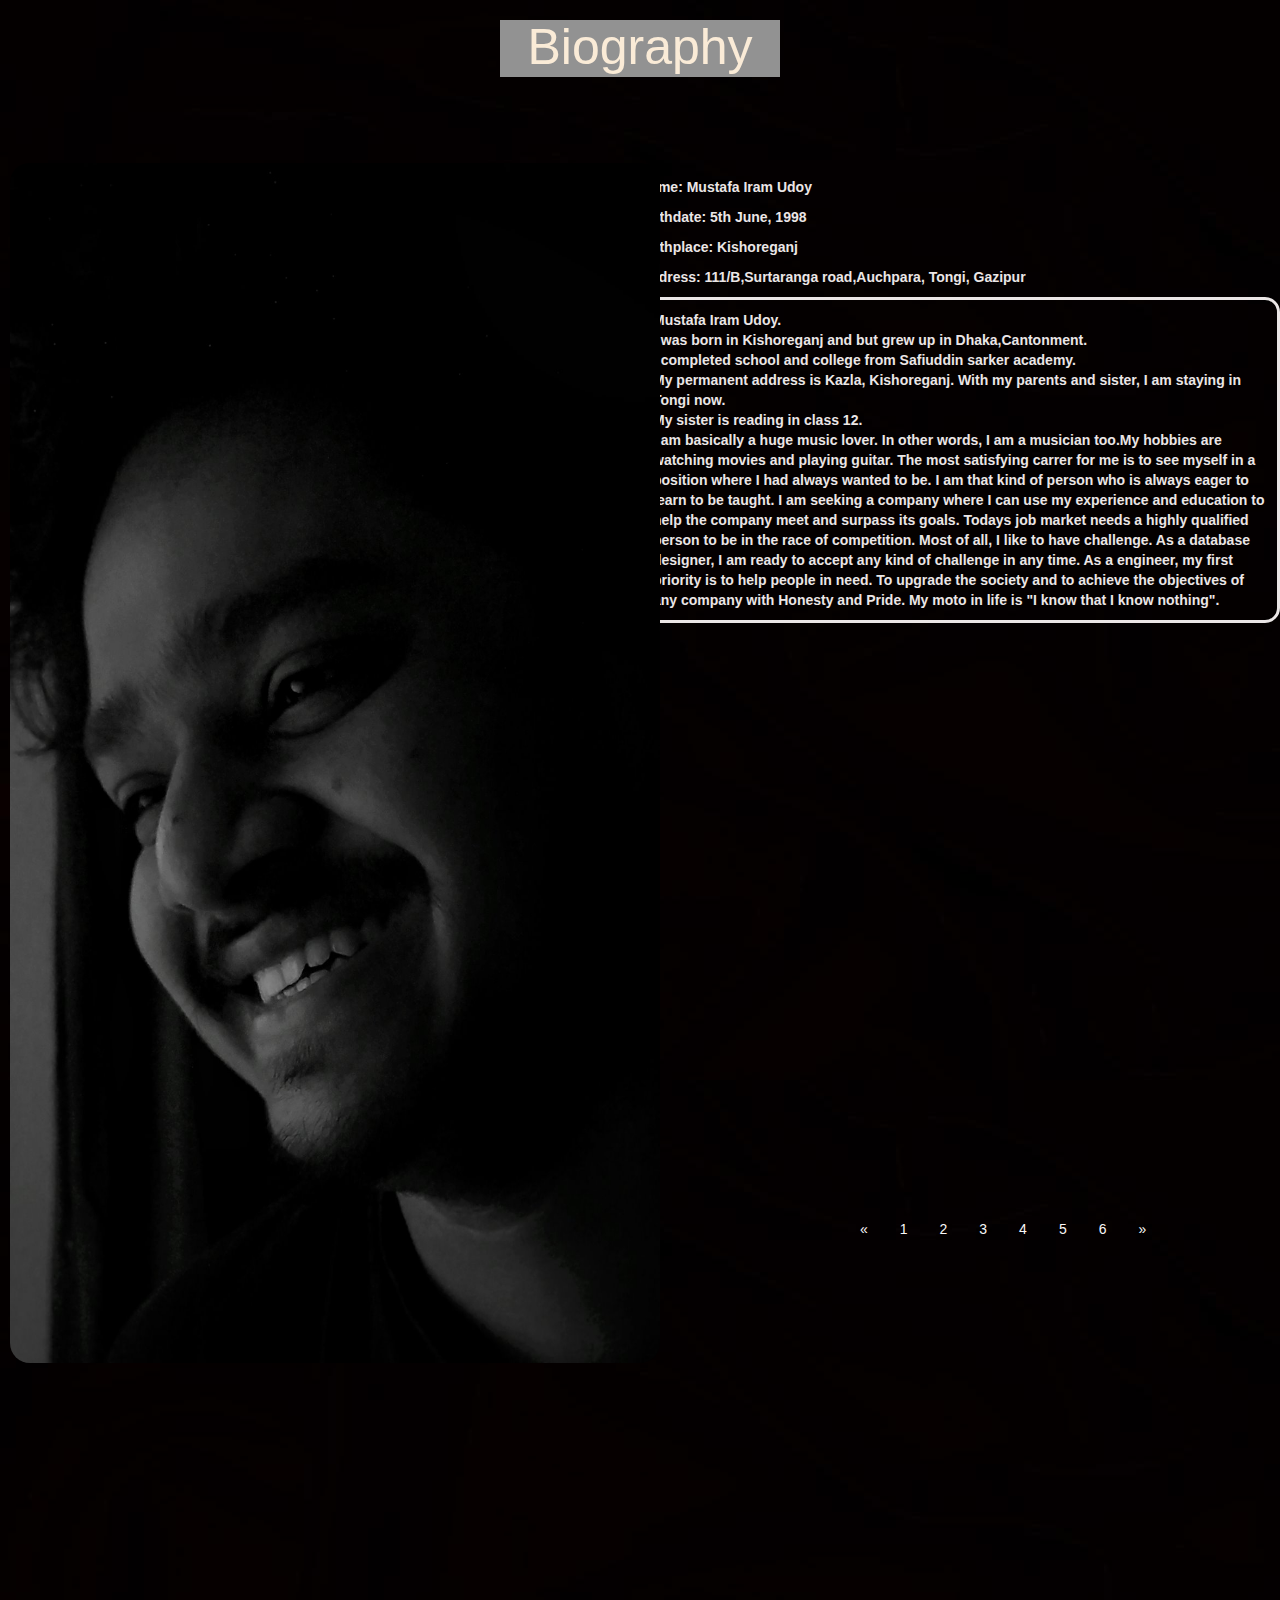
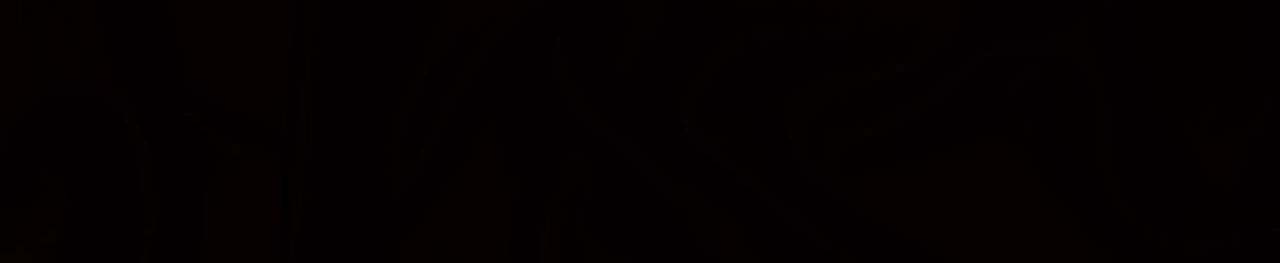
==== biography.html @ 36b0fd0a "Skills page newly made" ====
<!DOCTYPE html>
<html>
    <title>Iram's space (Bio)</title>
    <link rel="stylesheet" href="style.css">
    <link rel="stylesheet" href="https://maxcdn.bootstrapcdn.com/bootstrap/3.4.1/css/bootstrap.min.css">
    
   <body class="front">

   
<div class="head">
       
   
      <h1 class="header">Biography</h1> 
      <div class="inside">
        <p class="second">
          
        
        <b>

        Name: Mustafa Iram Udoy
      </b>
        </p>
        <p class="third">
            <b>
                Birthdate: 5th June, 1998
            </b>

        </p>
        <p class="fourth">
            <b>
               Birthplace: Kishoreganj
            </b>

        </p>
        <p class="fifth">
            <b>
                Address: 111/B,Surtaranga road,Auchpara, Tongi, Gazipur
            </b>

        </p>
        <p class="sixth"><b>Mustafa Iram Udoy.<br> I was born in Kishoreganj and  but grew up in Dhaka,Cantonment.<br> I completed school and college from Safiuddin sarker academy.
            <br>My permanent address is Kazla, Kishoreganj. With my parents and sister, I am staying in Tongi now. <br> My sister is reading in class 12. <br>I am basically a huge music lover. In other words, I am a musician too.My hobbies are watching movies and playing guitar.
            
                The most satisfying carrer for me is to see myself in a position where I had always wanted to be. 
             I am that kind of person who is always eager to learn to be taught.

                I am seeking a company where I can use my experience 
                and education to help the company meet and surpass its goals.

                Todays job market needs a highly qualified person to be in the race of competition. 
                Most of all, I like to have challenge. 
                As a database designer, I am ready to accept any kind of challenge in any time.
                
                As a engineer, my first priority is to help people in need. To upgrade
                 the society and to achieve the objectives of any company 
                 with Honesty and Pride. 
                 My moto in life is "I know that I know nothing".
            </b>  
        </p>

          <img class="picture" src="profile.jpg" alt="">

          <div class="pagination">
            <a href="index.html">&laquo;</a>
            <a href="#">1</a>
            <a href="#">2</a>
            <a href="#">3</a>
            <a href="#">4</a>
            <a href="#">5</a>
            <a href="#">6</a>
            <a href="skills.html">&raquo;</a>

            </div>

            
    

      

        
        
        

        
    </div>
        
        
    </div>
    


   
    











   </body>





















</html>
---- style.css ----
.nav{
    margin-left: 30%;
    margin-top: 5%;
    margin-right: 30%;
    margin-bottom: 10%;
   
    
    
    
}
.main{
    background-color: rgb(41, 41, 41);
   
    
    
}
.text{
    text-align: center;
    color: rgb(179, 179, 179);
}
#pic{
    border-radius: 47%;
    width: 200px;
    height: 200px;
    margin-left: 30%;
    text-align: center;
    border: 2px green;

}


.bio{
    font-size: 25px;
    text-decoration: none;
    color: rgb(255, 255, 255);
    transition: 2ms;
    background: none;
    border: none;
    
}

.skills{
    font-size: 25px;
    text-decoration: none;
    color: rgb(255, 255, 255);
    background: none;
    border: none;
    
}
.exp{
    font-size: 25px;
    text-decoration: none;
    color: rgb(255, 255, 255);
}
    
.port{
    font-size: 25px;
    text-decoration: none;
    color: rgb(255, 255, 255);
    
}
.res{
    font-size: 25px;
    text-decoration: none;
    color: rgb(255, 255, 255);
    
}
.cont{
    font-size: 25px;
    text-decoration: none;
    color: rgb(255, 255, 255);
    
}
.bio:hover{
    font-size: 35px;
   
}
.skills:hover{
    font-size: 35px;
}
.exp:hover{
    font-size: 35px;

}
.port:hover{
    font-size: 35px;
}
.res:hover{
    font-size: 35px;
}
.cont:hover{
    font-size: 35px;
}

.icons{
    
    font-size: 20px;
    margin-top: 10%;
    margin-left: 45%;
   
}
#facebook{
    color: white;
}
#utube{
    color: white;
}
#ins{
    color: white;
}
#facebook:hover{
    font-size: 40px;
}
#utube:hover{
    font-size: 40px;
}
#ins:hover{
    font-size: 40px;
}

/*Biography page*/

.front{
   background-image: url('512679.jpg');
   bottom: 0px;
}


.header{
    
    font-size: 50px;
    text-align: center;
    background-color: rgb(146, 146, 146);
    margin-right: 500px;
    margin-left: 500px;
    border-bottom: 2px;
    padding-bottom: 2px;
    transition:  2s;
    color: antiquewhite;
}


.second{
    color: rgb(235, 230, 230);
    display: flex;
    margin-right: 0%;
    margin-left: 50%;
    text-align: right;
}
.third{
    color: rgb(235, 230, 230);
    display: flex;
    margin-right: 0%;
    margin-left: 50%;
    text-align: right;
    
}
.fourth{
    color: rgb(235, 230, 230);
    display: flex;
    margin-right: 0%;
    margin-left: 50%;
    text-align: right;
}
.fifth{
    color: rgb(235, 230, 230);
    display: flex;
    margin-right: 0%;
    margin-left: 50%;
    text-align: right;
}
.sixth{
    border-style: solid;
    border-radius: 15px;
    color: rgb(235, 230, 230);
    display: flex;
    margin-right: 710px;
    padding-left: 10px;
    padding-right: 10px;
    padding-top: 10px;
    padding-bottom: 10px;
    margin-right: 0%;
    margin-left: 50%;
    margin-bottom: 40px;
    
}
.slideshow{
    float: left;
    
}
.inside{
     
      margin-top: 100px;
      margin-bottom: 0px;
    
}

.slideshow figure{
   float: left;
}
.slideshow figure img{
    width: 20%;
    float: left;
}



.front{
    background-color: rgb(41, 41, 41);
  
}

.picture{
    position: relative;
    bottom: 500px;
    width: 650px;
    height: 1200px;
    margin-left: 10px;
   border-radius: 20px;
   margin-bottom: 0px;
    
}
.pagination {
    display: inline-block;
    color: white;
    position: relative;
    left: 180px;
  }
  
  .pagination a {
    color: rgb(250, 248, 248);
    float: left;
    padding: 8px 16px;
    text-decoration: none;
  }
  .pagination a.active {
    background-color: #4CAF50;
    color: white;
  }
  
  .pagination a:hover:not(.active) {background-color: #ddd;}
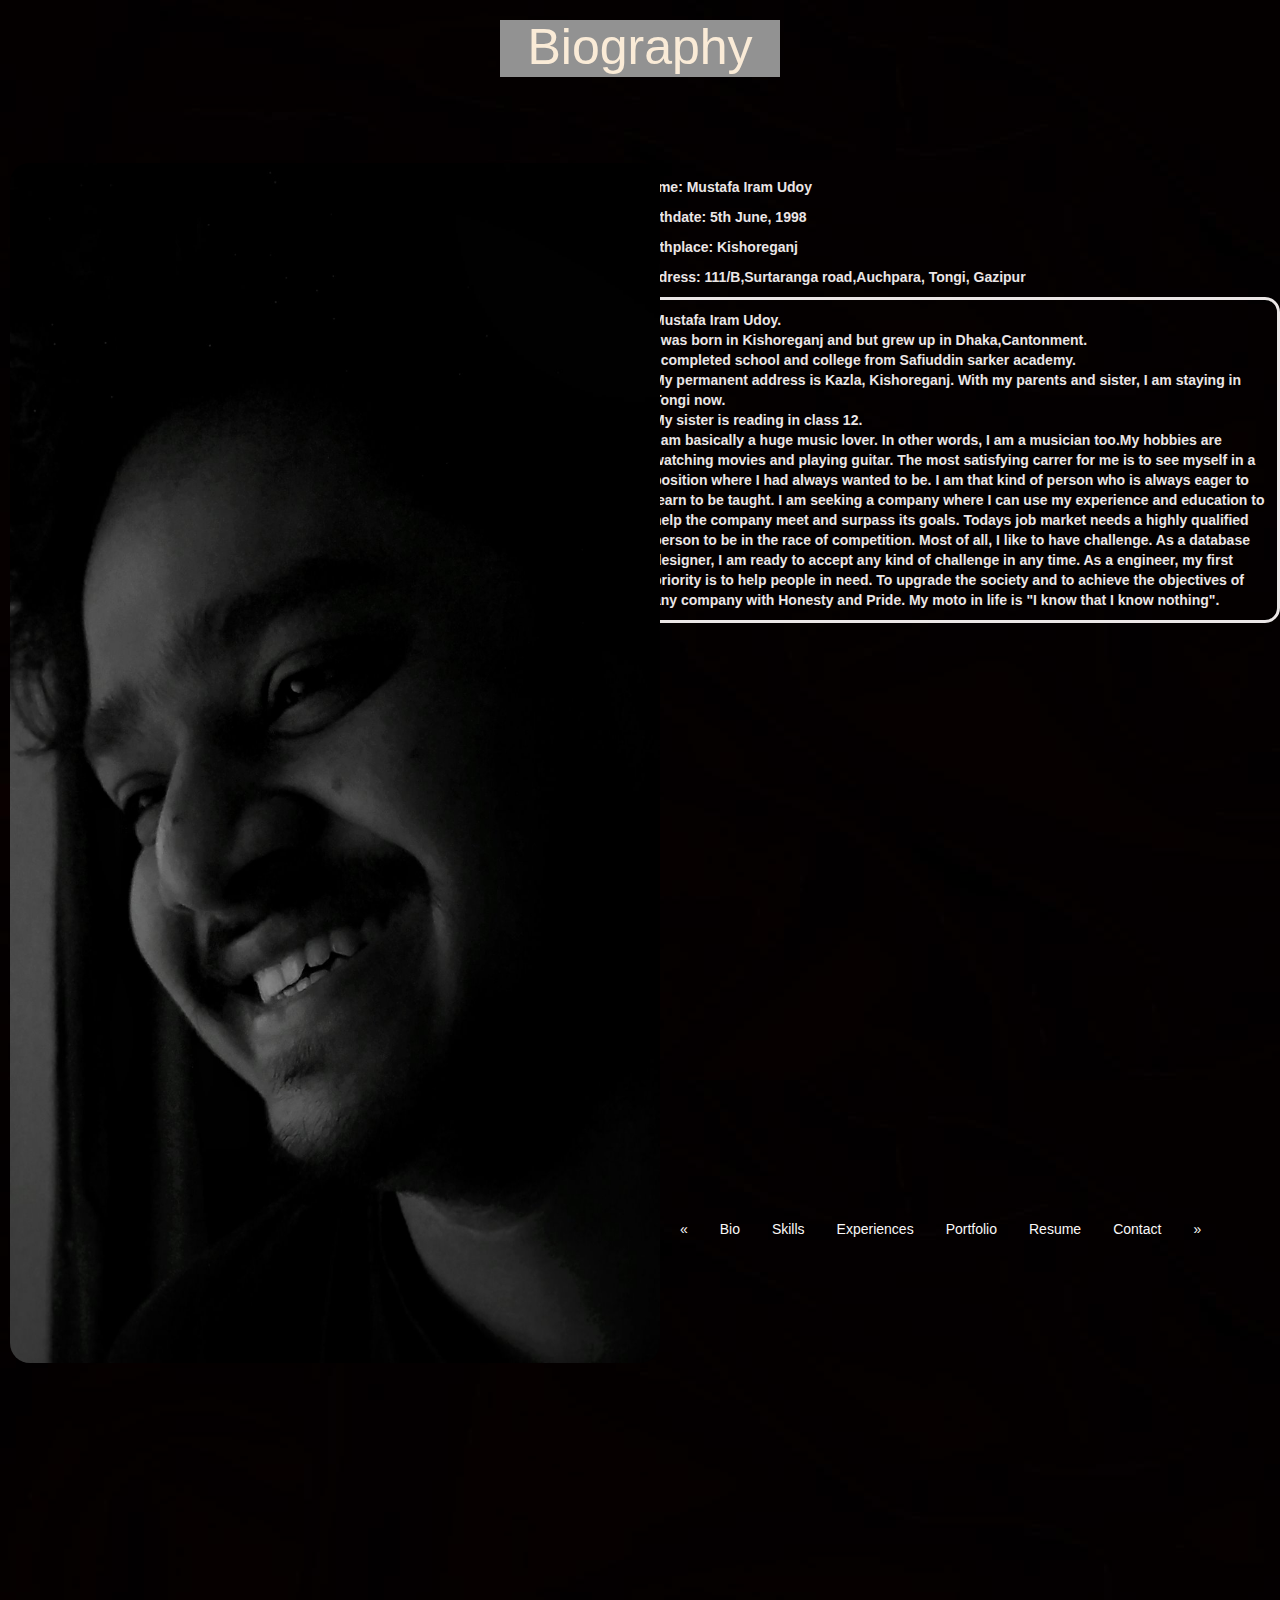
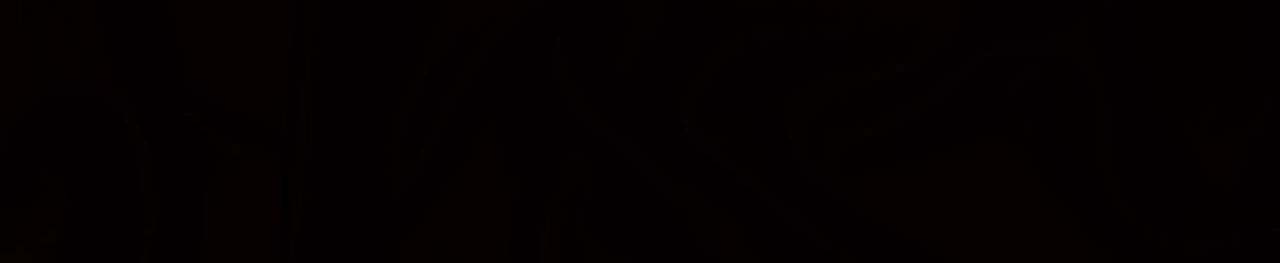
==== commit 64b3764e: "last 2 pages required" ====
--- a/biography.html
+++ b/biography.html
@@ -61,15 +61,15 @@
           <img class="picture" src="profile.jpg" alt="">
 
           <div class="pagination">
-            <a href="index.html">&laquo;</a>
-            <a href="#">1</a>
-            <a href="#">2</a>
-            <a href="#">3</a>
-            <a href="#">4</a>
-            <a href="#">5</a>
-            <a href="#">6</a>
-            <a href="skills.html">&raquo;</a>
-
+            <a href="skills.html">&laquo;</a>
+            <a href="biography.html">Bio</a>
+            <a href="skills.html">Skills</a>
+            <a href="experiences.html">Experiences</a>
+            <a href="#">Portfolio</a>
+            <a href="#">Resume</a>
+            <a href="#">Contact</a>
+            <a href="index.html">&raquo;</a>
+    
             </div>
 
             
--- a/style.css
+++ b/style.css
@@ -13,7 +13,7 @@
     
 }
 .main{
-    background-color: rgb(41, 41, 41);
+    background-image: url('1129027.jpg');
    
     
     
@@ -227,7 +227,7 @@
 .pagination {
     display: inline-block;
     color: white;
-    position: relative;
+    text-align: center;
     left: 180px;
   }
   
@@ -238,13 +238,13 @@
     text-decoration: none;
   }
   .pagination a.active {
-    background-color: #4CAF50;
+    background-color: #53d457;
     color: white;
   }
   
-  .pagination a:hover:not(.active) {background-color: #ddd;}
-
-  
-
-
-
+  .pagination a:hover:not(.active) {background-color: rgb(20, 160, 27);}
+
+  
+
+
+
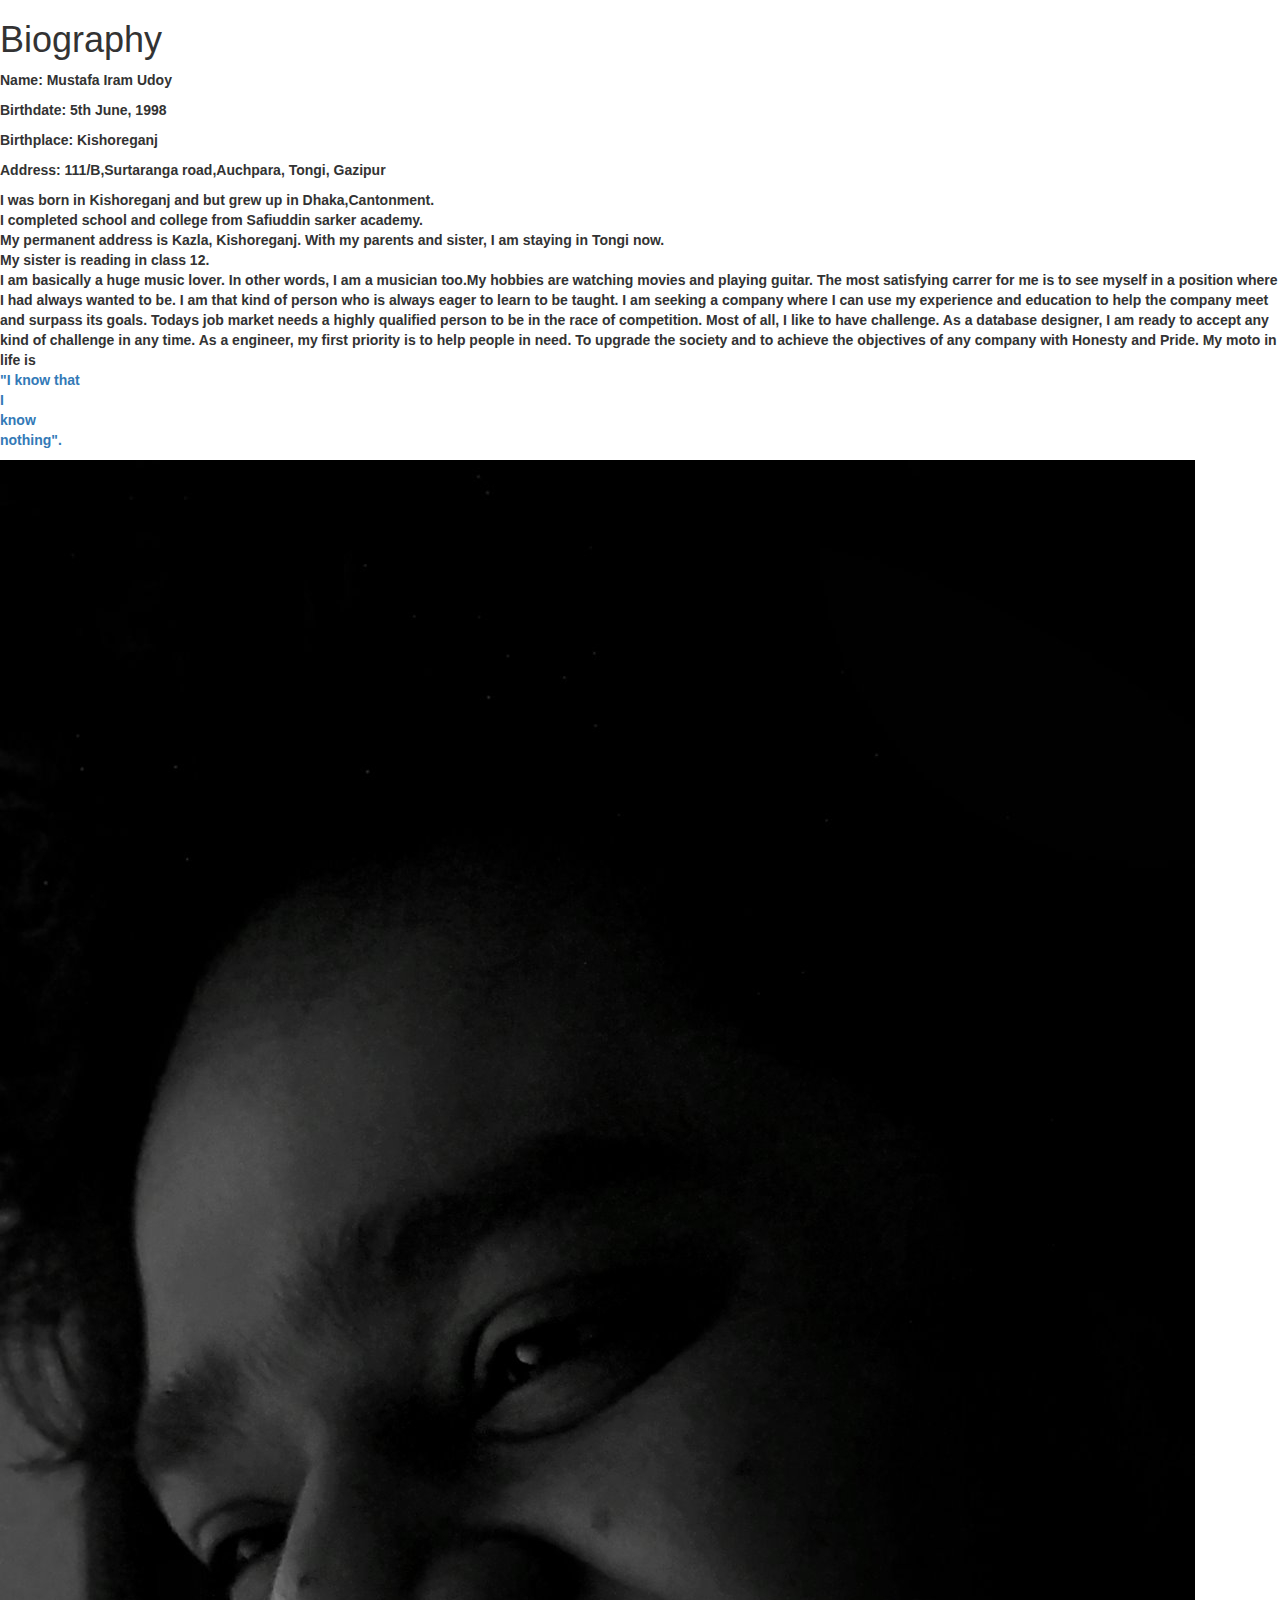
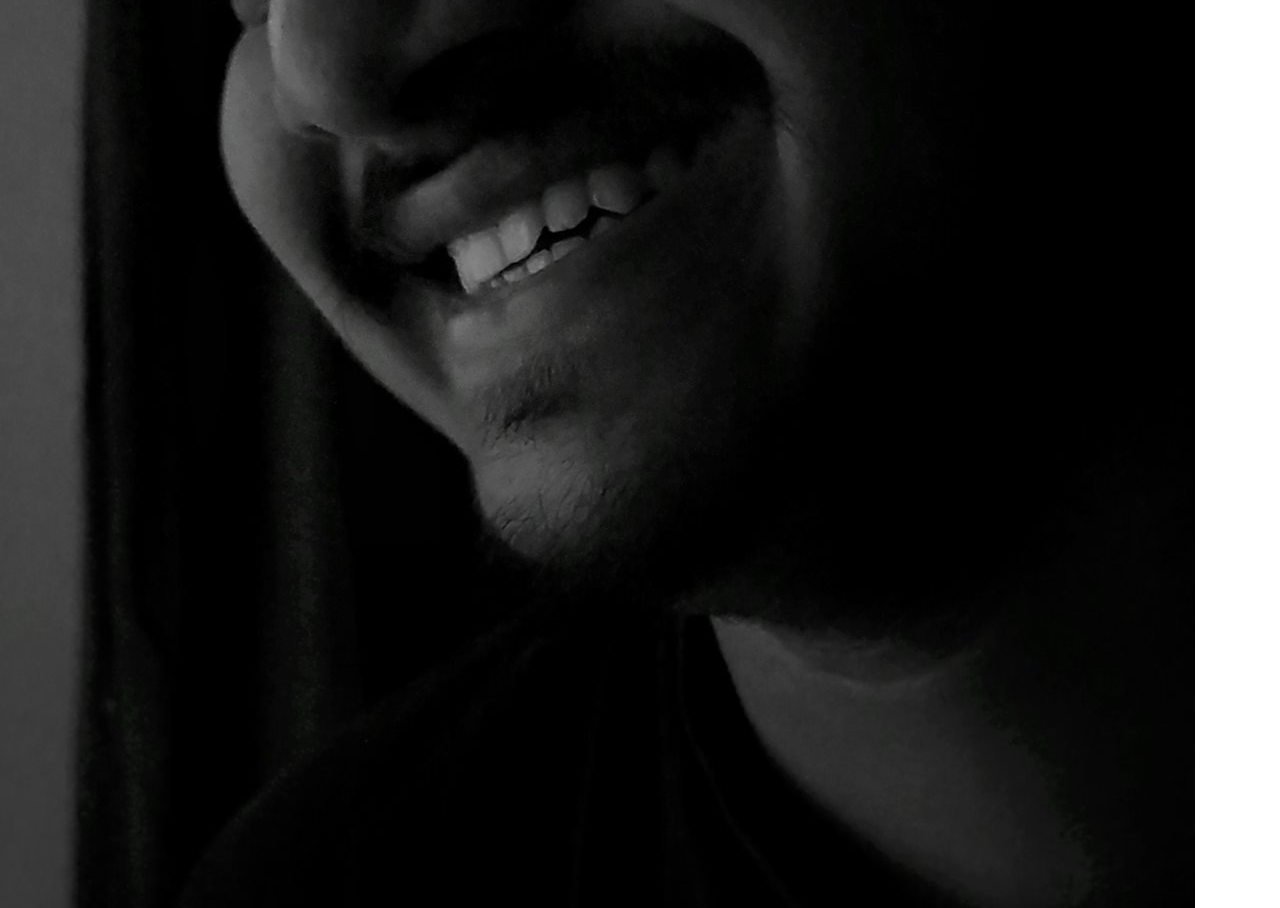
==== commit b538129b: "biography page thik korlam" ====
--- a/biography.html
+++ b/biography.html
@@ -1,7 +1,7 @@
 <!DOCTYPE html>
 <html>
     <title>Iram's space (Bio)</title>
-    <link rel="stylesheet" href="style.css">
+    <link rel="stylesheet" href="C:\Users\musta\OneDrive\Documents\GitHub\Portfolio\css\style.css">
     <link rel="stylesheet" href="https://maxcdn.bootstrapcdn.com/bootstrap/3.4.1/css/bootstrap.min.css">
     
    <body class="front">
@@ -38,7 +38,7 @@
             </b>
 
         </p>
-        <p class="sixth"><b>Mustafa Iram Udoy.<br> I was born in Kishoreganj and  but grew up in Dhaka,Cantonment.<br> I completed school and college from Safiuddin sarker academy.
+        <p class="sixth"><b> I was born in Kishoreganj and  but grew up in Dhaka,Cantonment.<br> I completed school and college from Safiuddin sarker academy.
             <br>My permanent address is Kazla, Kishoreganj. With my parents and sister, I am staying in Tongi now. <br> My sister is reading in class 12. <br>I am basically a huge music lover. In other words, I am a musician too.My hobbies are watching movies and playing guitar.
             
                 The most satisfying carrer for me is to see myself in a position where I had always wanted to be. 
@@ -54,22 +54,14 @@
                 As a engineer, my first priority is to help people in need. To upgrade
                  the society and to achieve the objectives of any company 
                  with Honesty and Pride. 
-                 My moto in life is "I know that I know nothing".
+                 My moto in life is <br> <a class="text" href="">"I know that <br> I <br> know <br> nothing".</a> 
             </b>  
+               
         </p>
 
-          <img class="picture" src="profile.jpg" alt="">
+         
 
-          <div class="pagination">
-            <a href="skills.html">&laquo;</a>
-            <a href="biography.html">Bio</a>
-            <a href="skills.html">Skills</a>
-            <a href="experiences.html">Experiences</a>
-            <a href="#">Portfolio</a>
-            <a href="#">Resume</a>
-            <a href="#">Contact</a>
-            <a href="index.html">&raquo;</a>
-    
+          
             </div>
 
             
@@ -83,6 +75,7 @@
 
         
     </div>
+    <img class="picture" src="images/profile.jpg" alt="">
         
         
     </div>
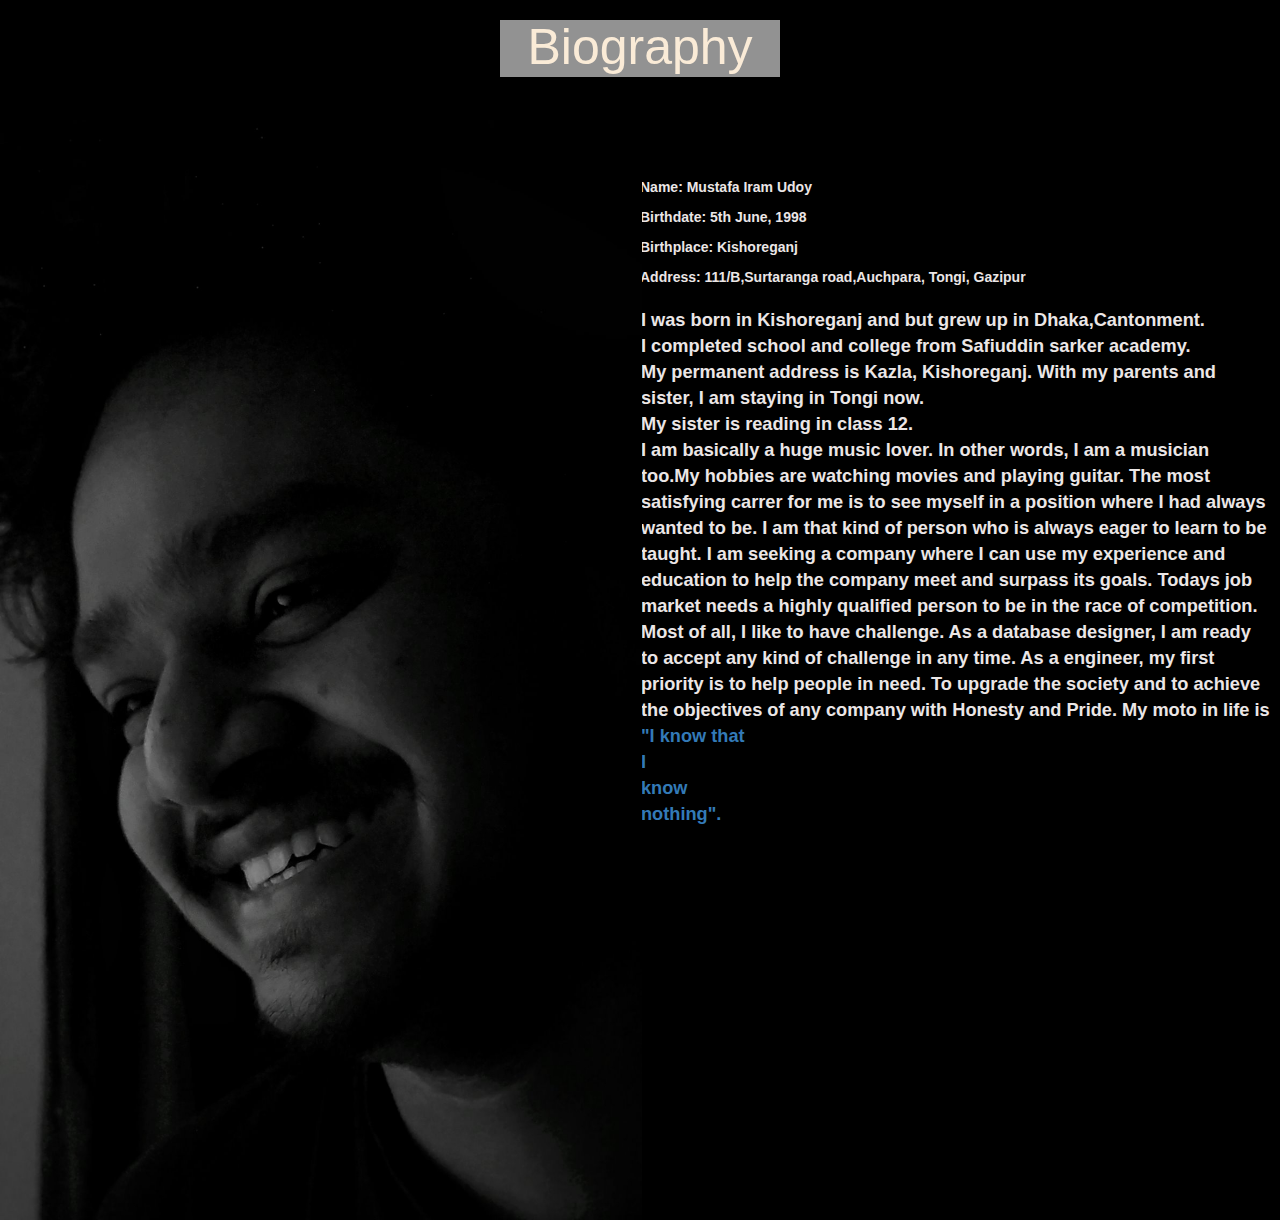
==== commit b448687c: "index and bio fixed" ====
--- a/biography.html
+++ b/biography.html
@@ -1,7 +1,7 @@
 <!DOCTYPE html>
 <html>
     <title>Iram's space (Bio)</title>
-    <link rel="stylesheet" href="C:\Users\musta\OneDrive\Documents\GitHub\Portfolio\css\style.css">
+    <link rel="stylesheet" href="style.css">
     <link rel="stylesheet" href="https://maxcdn.bootstrapcdn.com/bootstrap/3.4.1/css/bootstrap.min.css">
     
    <body class="front">
@@ -54,7 +54,7 @@
                 As a engineer, my first priority is to help people in need. To upgrade
                  the society and to achieve the objectives of any company 
                  with Honesty and Pride. 
-                 My moto in life is <br> <a class="text" href="">"I know that <br> I <br> know <br> nothing".</a> 
+                 My moto in life is <br> <a class="graph" href="">"I know that <br> I <br> know <br> nothing".</a> 
             </b>  
                
         </p>
--- a/style.css
+++ b/style.css
@@ -0,0 +1,269 @@
+
+
+
+
+.nav{
+    margin-left: 30%;
+    margin-top: 5%;
+    margin-right: 30%;
+    margin-bottom: 10%;
+   
+    
+    
+    
+}
+.main{
+    background-image: url("..images\1129027.jpg");
+    background-color: rgb(37, 37, 36);
+    
+    
+}
+.text{
+    text-align: center;
+    color: rgb(179, 179, 179);
+}
+#pic{
+    border-radius: 47%;
+    width: 200px;
+    height: 200px;
+    margin-left: 30%;
+    text-align: center;
+    border: 2px green;
+
+}
+
+
+.bio{
+    font-size: 25px;
+    text-decoration: none;
+    color: rgb(255, 255, 255);
+    transition: 2ms;
+    background: none;
+    border: none;
+    
+}
+
+.skills{
+    font-size: 25px;
+    text-decoration: none;
+    color: rgb(255, 255, 255);
+    background: none;
+    border: none;
+    
+}
+.exp{
+    font-size: 25px;
+    text-decoration: none;
+    color: rgb(255, 255, 255);
+}
+    
+.port{
+    font-size: 25px;
+    text-decoration: none;
+    color: rgb(255, 255, 255);
+    
+}
+.res{
+    font-size: 25px;
+    text-decoration: none;
+    color: rgb(255, 255, 255);
+    
+}
+.cont{
+    font-size: 25px;
+    text-decoration: none;
+    color: rgb(255, 255, 255);
+    
+}
+.bio:hover{
+    font-size: 35px;
+    transition: 0.5s;
+   
+}
+.skills:hover{
+    font-size: 35px;
+    transition: 0.5s;
+}
+.exp:hover{
+    font-size: 35px;
+    transition: 0.5s;
+
+}
+.port:hover{
+    font-size: 35px;
+    transition: 0.5s;
+}
+.res:hover{
+    font-size: 35px;
+    transition: 0.5s;
+}
+.cont:hover{
+    font-size: 35px;
+    transition: 0.5s;
+}
+
+.icons{
+    
+    font-size: 20px;
+    margin-top: 10%;
+    margin-left: 45%;
+   
+}
+#facebook{
+    color: white;
+}
+#utube{
+    color: white;
+}
+#ins{
+    color: white;
+}
+#facebook:hover{
+    font-size: 40px;
+}
+#utube:hover{
+    font-size: 40px;
+}
+#ins:hover{
+    font-size: 40px;
+}
+
+/*Biography page*/
+*{
+    padding: 0;
+    margin: 0;
+
+}
+.front{
+   background-image: url('C:\Users\musta\OneDrive\Documents\GitHub\Portfolio\images\profile.jpg');
+   bottom: 0px;
+}
+
+
+.header{
+    
+    font-size: 50px;
+    text-align: center;
+    background-color: rgb(146, 146, 146);
+    margin-right: 500px;
+    margin-left: 500px;
+    border-bottom: 2px;
+    padding-bottom: 2px;
+    transition:  2s;
+    color: antiquewhite;
+}
+ .head{
+     height: 100px;
+ }
+
+.second{
+    color: rgb(235, 230, 230);
+    display: flex;
+    margin-right: 0%;
+    margin-left: 50%;
+    text-align: right;
+}
+.third{
+    color: rgb(235, 230, 230);
+    display: flex;
+    margin-right: 0%;
+    margin-left: 50%;
+    text-align: right;
+    
+}
+.fourth{
+    color: rgb(235, 230, 230);
+    display: flex;
+    margin-right: 0%;
+    margin-left: 50%;
+    text-align: right;
+}
+.fifth{
+    color: rgb(235, 230, 230);
+    display: flex;
+    margin-right: 0%;
+    margin-left: 50%;
+    text-align: right;
+}
+.sixth{
+    border-style: none;
+    border-radius: 15px;
+    color: rgb(235, 230, 230);
+    display: flex;
+    margin-right: 710px;
+    padding-left: 1px;
+    padding-right: 10px;
+    padding-top: 10px;
+    padding-bottom: 10px;
+    margin-right: 0%;
+    margin-left: 50%;
+    margin-bottom: 40px;
+    font-size: 130%;
+    
+}
+.slideshow{
+    float: left;
+    
+}
+.inside{
+     
+      margin-top: 100px;
+      margin-bottom: 0px;
+    
+}
+
+.slideshow figure{
+   float: left;
+}
+.slideshow figure img{
+    width: 20%;
+    float: left;
+}
+
+
+
+.front{
+    background-color: rgb(0, 0, 0);
+    
+
+  
+}
+.picture{
+    height: 1100px;
+}
+.text{
+    font-size: 450%;
+    text-decoration: none;
+}
+.text:hover{
+    text-decoration: solid;
+    color: aliceblue;
+    
+}
+
+    
+
+.pagination {
+    display: inline-block;
+    color: white;
+    text-align: center;
+    left: 180px;
+  }
+  
+  .pagination a {
+    color: rgb(250, 248, 248);
+    float: left;
+    padding: 8px 16px;
+    text-decoration: none;
+  }
+  .pagination a.active {
+    background-color: #53d457;
+    color: white;
+  }
+  
+  .pagination a:hover:not(.active) {background-color: rgb(20, 160, 27);}
+
+  
+
+
+
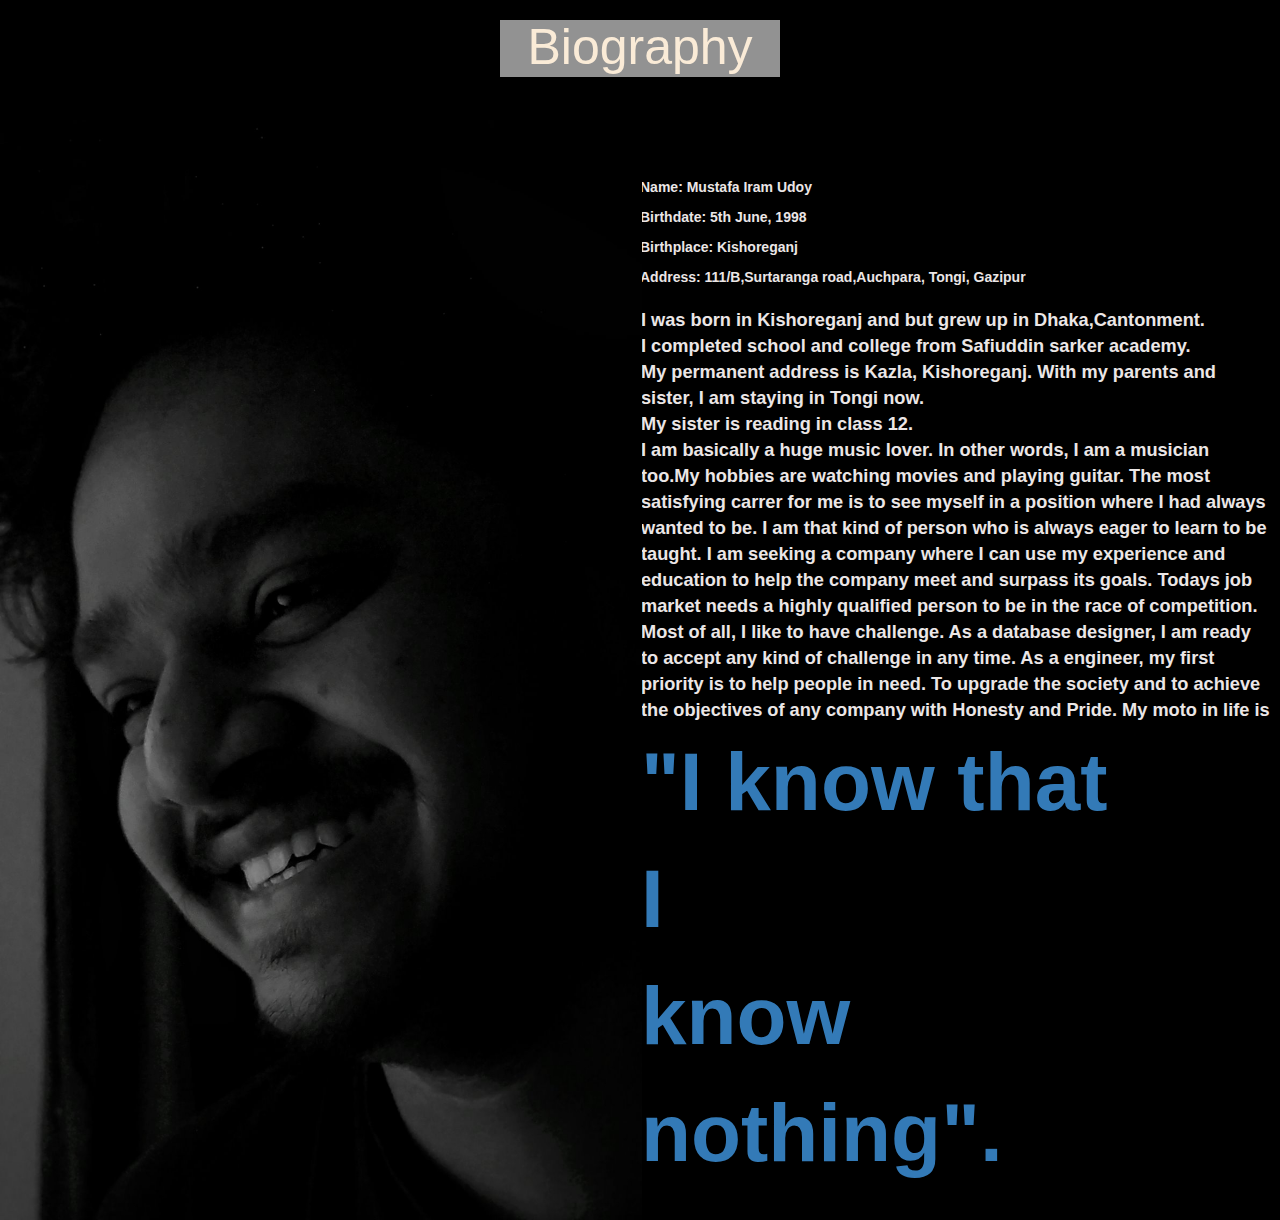
==== commit 542dcd42: "tried to fix" ====
--- a/biography.html
+++ b/biography.html
@@ -75,7 +75,7 @@
 
         
     </div>
-    <img class="picture" src="images/profile.jpg" alt="">
+    <img class="picture" src="profile.jpg" alt="">
         
         
     </div>
--- a/style.css
+++ b/style.css
@@ -231,11 +231,11 @@
 .picture{
     height: 1100px;
 }
-.text{
+.graph{
     font-size: 450%;
     text-decoration: none;
 }
-.text:hover{
+.graph:hover{
     text-decoration: solid;
     color: aliceblue;
     
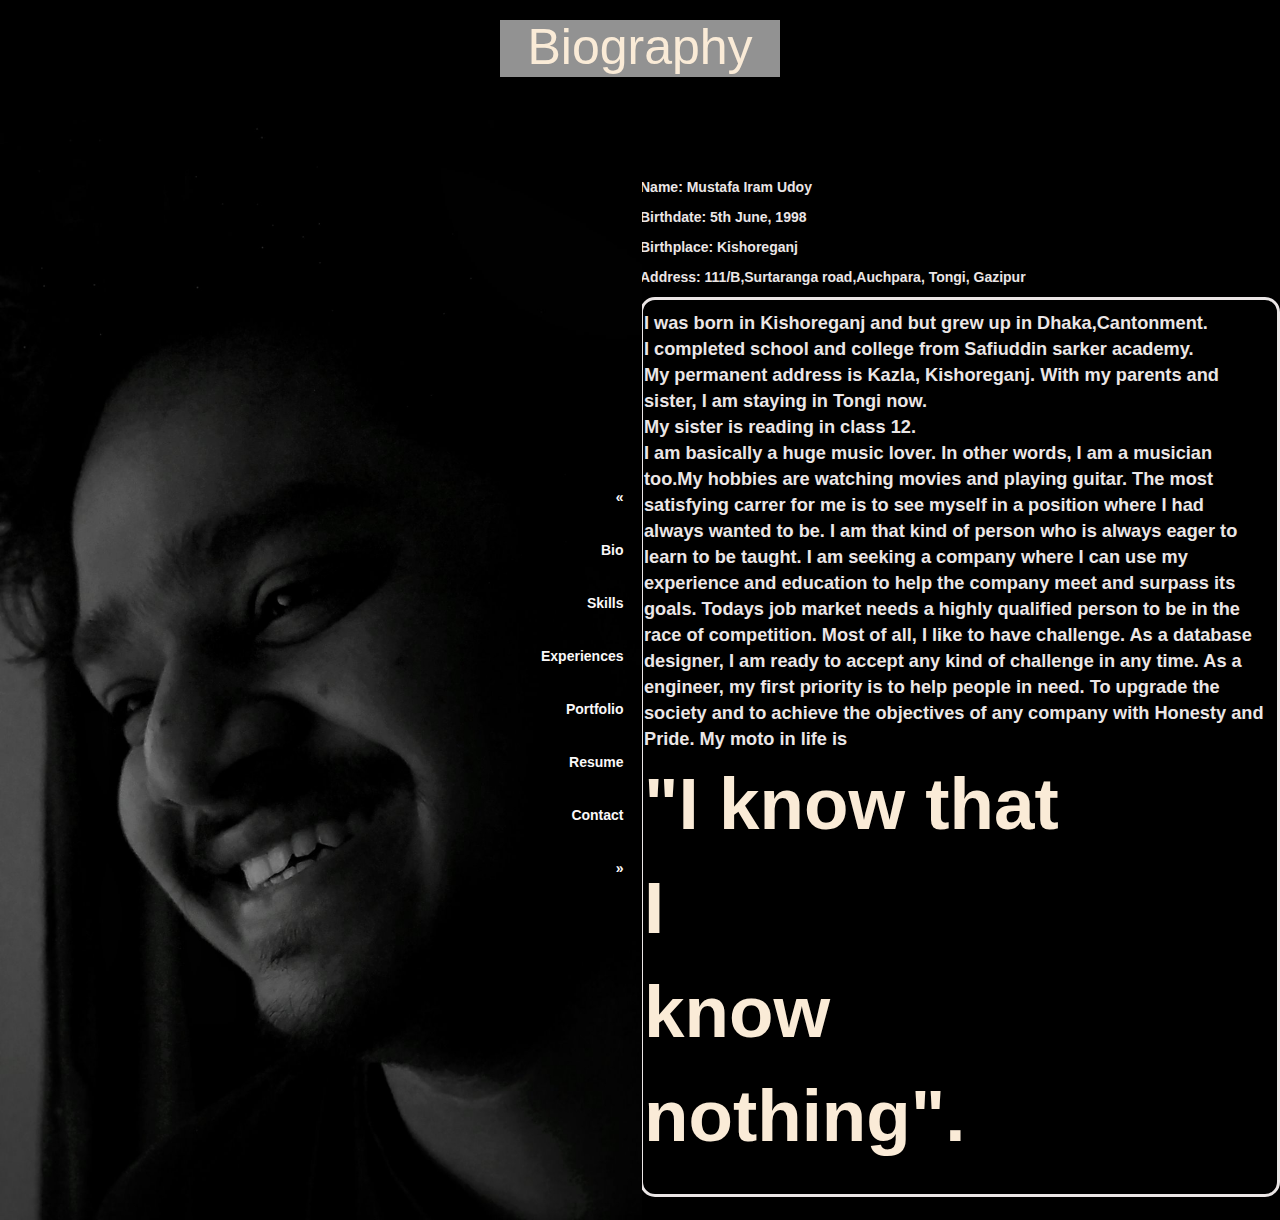
==== commit 221920a9: "Done" ====
--- a/biography.html
+++ b/biography.html
@@ -55,15 +55,30 @@
                  the society and to achieve the objectives of any company 
                  with Honesty and Pride. 
                  My moto in life is <br> <a class="graph" href="">"I know that <br> I <br> know <br> nothing".</a> 
+                 <ul class="pagination">
+                   <li> <a href="index.html">&laquo;</a></li>
+                   <li> <a href="biography.html">Bio</a></li>
+                   <li> <a href="skills.html">Skills</a></li>
+                   <li> <a href="experiences.html">Experiences</a></li>
+                   <li> <a href="portfolio.html">Portfolio</a></li>
+                   <li> <a href="resume.html">Resume</a></li>
+                   <li> <a href="contact.html">Contact</a></li>
+                   <li> <a href="skills.html">&raquo;</a></li>
+            
+                 </ul>
             </b>  
-               
+            
+        
+                </div>
+            
         </p>
 
          
 
           
             </div>
-
+            
+               
             
     
 
@@ -75,10 +90,12 @@
 
         
     </div>
+    
     <img class="picture" src="profile.jpg" alt="">
         
         
     </div>
+    
     
 
 
--- a/style.css
+++ b/style.css
@@ -13,7 +13,7 @@
     
 }
 .main{
-    background-image: url("..images\1129027.jpg");
+    background-image: url("1129027.jpg");
     background-color: rgb(37, 37, 36);
     
     
@@ -186,10 +186,10 @@
     text-align: right;
 }
 .sixth{
-    border-style: none;
+    border-style: solid;
     border-radius: 15px;
     color: rgb(235, 230, 230);
-    display: flex;
+   
     margin-right: 710px;
     padding-left: 1px;
     padding-right: 10px;
@@ -199,6 +199,8 @@
     margin-left: 50%;
     margin-bottom: 40px;
     font-size: 130%;
+   
+    height: 900px;
     
 }
 .slideshow{
@@ -232,8 +234,9 @@
     height: 1100px;
 }
 .graph{
-    font-size: 450%;
-    text-decoration: none;
+    font-size: 400%;
+    text-decoration: none;
+    color: antiquewhite;
 }
 .graph:hover{
     text-decoration: solid;
@@ -244,26 +247,37 @@
     
 
 .pagination {
-    display: inline-block;
-    color: white;
-    text-align: center;
-    left: 180px;
+    
+    color: white;
+    position: absolute;
+    right: 50%;
+    top: 50%;
+    bottom: 50%;
+    list-style-type: none;
+    text-decoration: none;
+    margin-top: 30px;
+    
+
+    
   }
   
   .pagination a {
     color: rgb(250, 248, 248);
-    float: left;
-    padding: 8px 16px;
-    text-decoration: none;
+    float: right;
+    
+    padding: 20%;
+    
+    list-style-type: none;
   }
-  .pagination a.active {
+  .pagination a:hover {
     background-color: #53d457;
     color: white;
+    font-size: 160%;
   }
   
-  .pagination a:hover:not(.active) {background-color: rgb(20, 160, 27);}
-
-  
-
-
-
+  
+
+  
+
+
+
